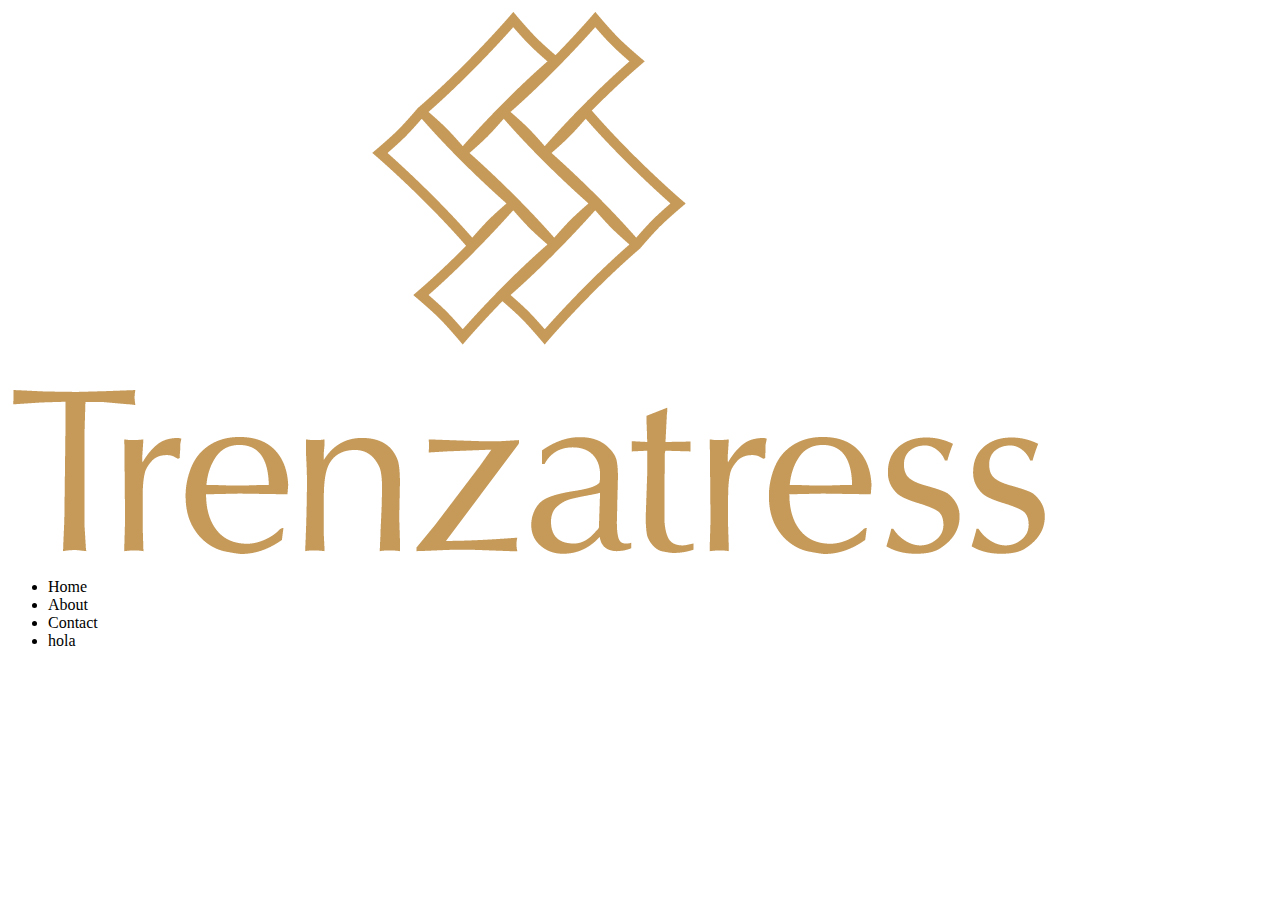
==== index.html @ 8c4ccdc6 "version 0" ====
<!DOCTYPE html>
<html lang="en">
<head>
    <meta charset="UTF-8">
    <meta http-equiv="X-UA-Compatible" content="IE=edge">
    <meta name="viewport" content="width=device-width, initial-scale=1.0">
    <title>Trenzatress</title>
    <link rel="stylesheet" href="css/style.css">
    <script src="js/navegation.js" defer></script>
</head>
<body>
    <header>
        <img src="img/logo.jpg" alt="">
        <nav>
            <ul>
                <li>Home</li>
                <li>About</li>
                <li>Contact</li>
                <li>hola</li>
            </ul>
        </nav>
    </header>
    
</body>
</html>
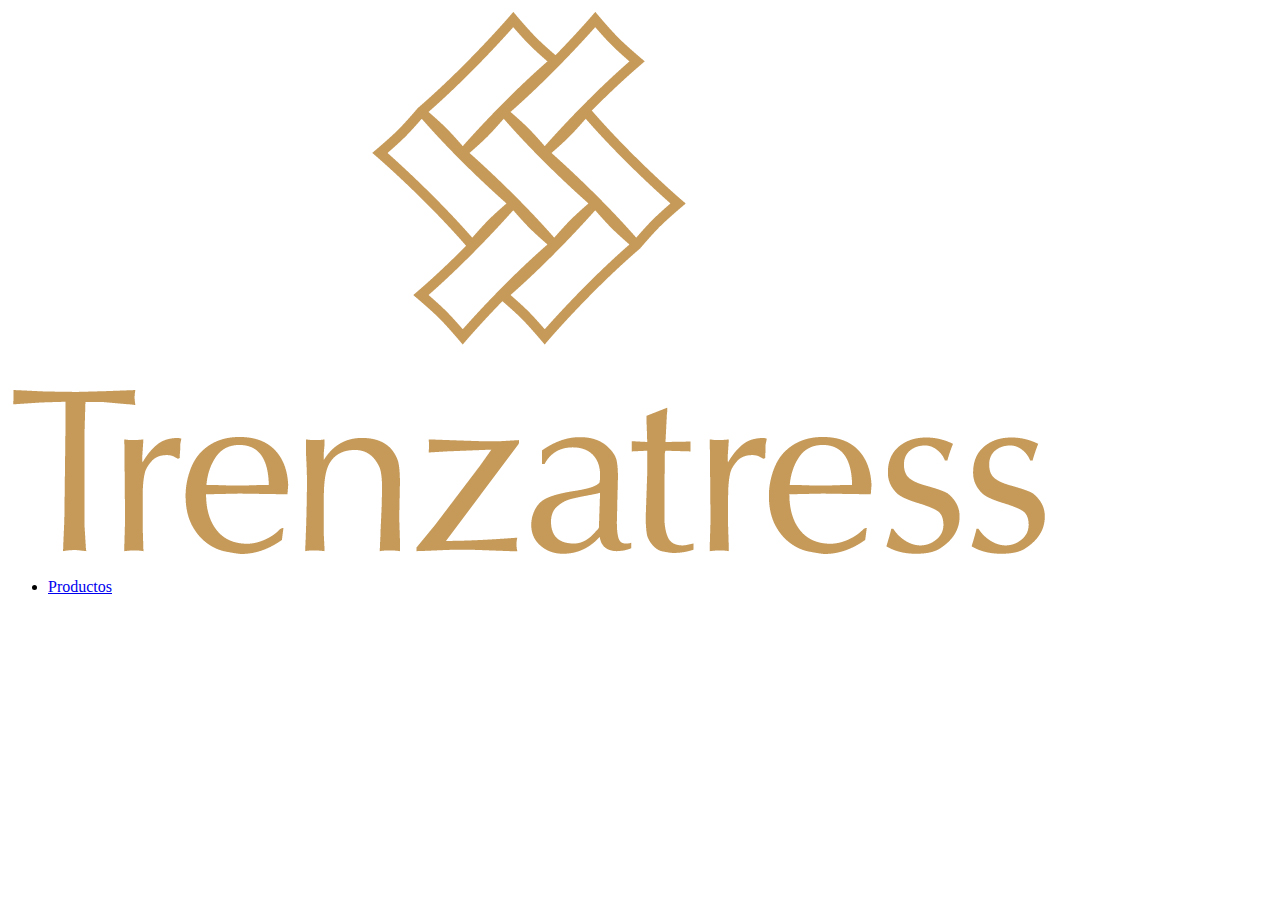
==== commit 888d070b: "Navegacion funcional" ====
--- a/index.html
+++ b/index.html
@@ -10,13 +10,10 @@
 </head>
 <body>
     <header>
-        <img src="img/logo.jpg" alt="">
+        <img src="img/logo.jpg" alt="Logo landing page">
         <nav>
             <ul>
-                <li>Home</li>
-                <li>About</li>
-                <li>Contact</li>
-                <li>hola</li>
+                <li><a href="productos.html">Productos</a></li>
             </ul>
         </nav>
     </header>
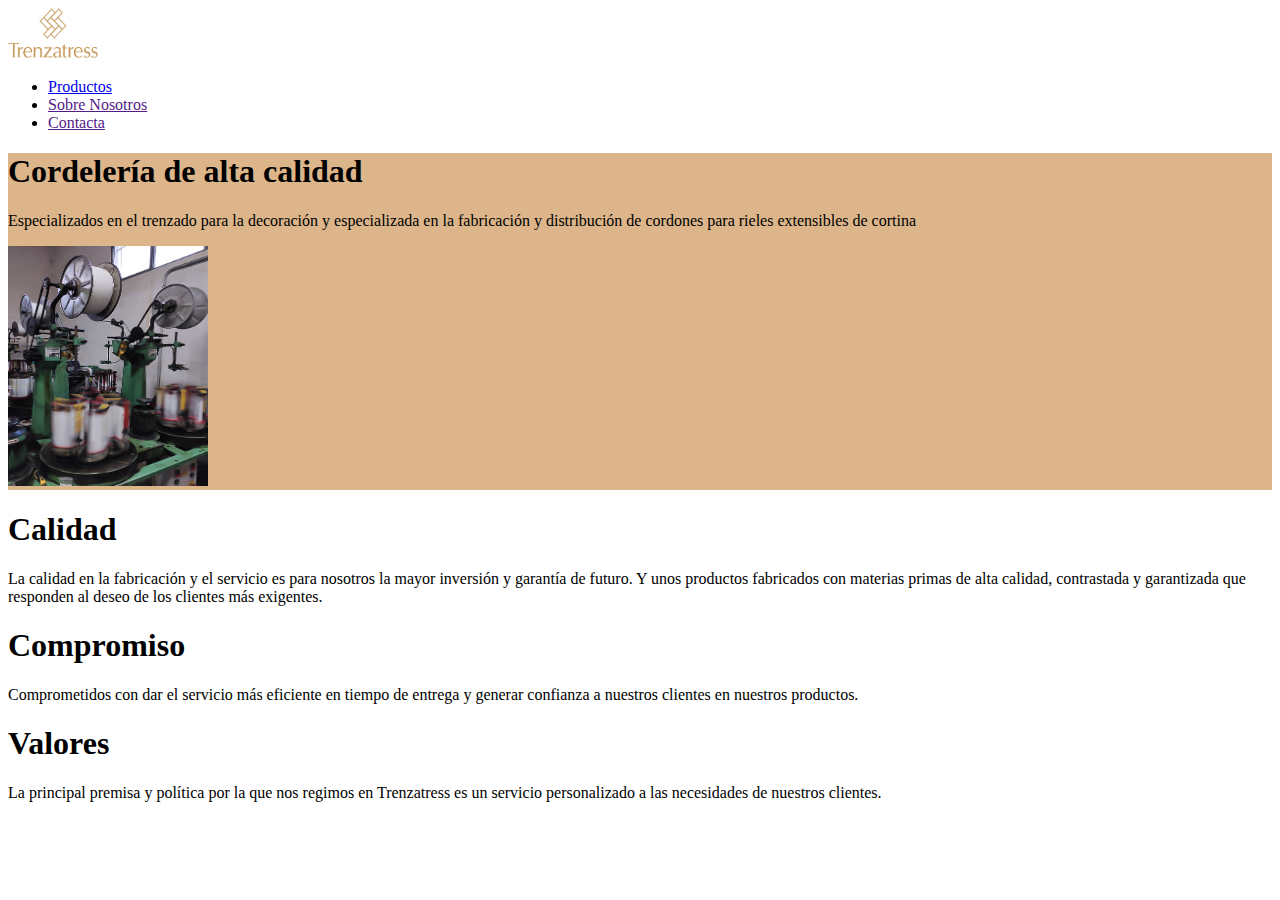
==== commit 79cef76d: "Html" ====
--- a/index.html
+++ b/index.html
@@ -10,13 +10,39 @@
 </head>
 <body>
     <header>
-        <img src="img/logo.jpg" alt="Logo landing page">
+        <img src="img/logo.jpg" alt="Logo landing page" class="logo-empresa">
         <nav>
             <ul>
                 <li><a href="productos.html">Productos</a></li>
+                <li><a href="">Sobre Nosotros</a></li>
+                <li><a href="">Contacta</a></li>
             </ul>
         </nav>
     </header>
+
+    <section class="primer_apartado">
+        <h1>Cordelería de alta calidad</h1>
+        <p>Especializados en el trenzado para la decoración y especializada en la fabricación y distribución de cordones para rieles extensibles de cortina</p>
+        <section class="img-maquina"><img src="img/maquinacoser.jpg" alt="Imágen de una máquina de coser" class="maq-coser"></section>
+    </section>
+
+    <section class="contenedores">
+        <section class="calidad">
+            <h1>Calidad</h1>
+            <p>La calidad en la fabricación y el servicio es para nosotros la mayor inversión y garantía de futuro. Y unos productos fabricados con materias primas de alta calidad, contrastada y garantizada que responden al deseo de los clientes más exigentes.</p>
+        </section>
+        <section class="compromiso">
+            <h1>Compromiso</h1>
+            <p>Comprometidos con dar el servicio más eficiente en tiempo de entrega y generar confianza a nuestros clientes en nuestros productos.</p>
+        </section>
+        <section class="valores">
+            <h1>Valores</h1>
+            <p>La principal premisa y política por la que nos regimos en Trenzatress es un servicio personalizado a las necesidades de nuestros clientes.</p>
+        </section>
+    </section>
     
+    <section class="formulario">
+        
+    </section>
 </body>
 </html>--- a/css/style.css
+++ b/css/style.css
@@ -0,0 +1,17 @@
+.logo-empresa{
+    height: 50px;
+    width: 90px;
+}
+
+.maq-coser{
+    height: 240px;
+    width: 200px;
+}
+
+.img.maq{
+    align-items: flex-end;
+}
+.primer_apartado{
+    margin: 0;
+    background-color: rgb(220, 181, 139);
+}
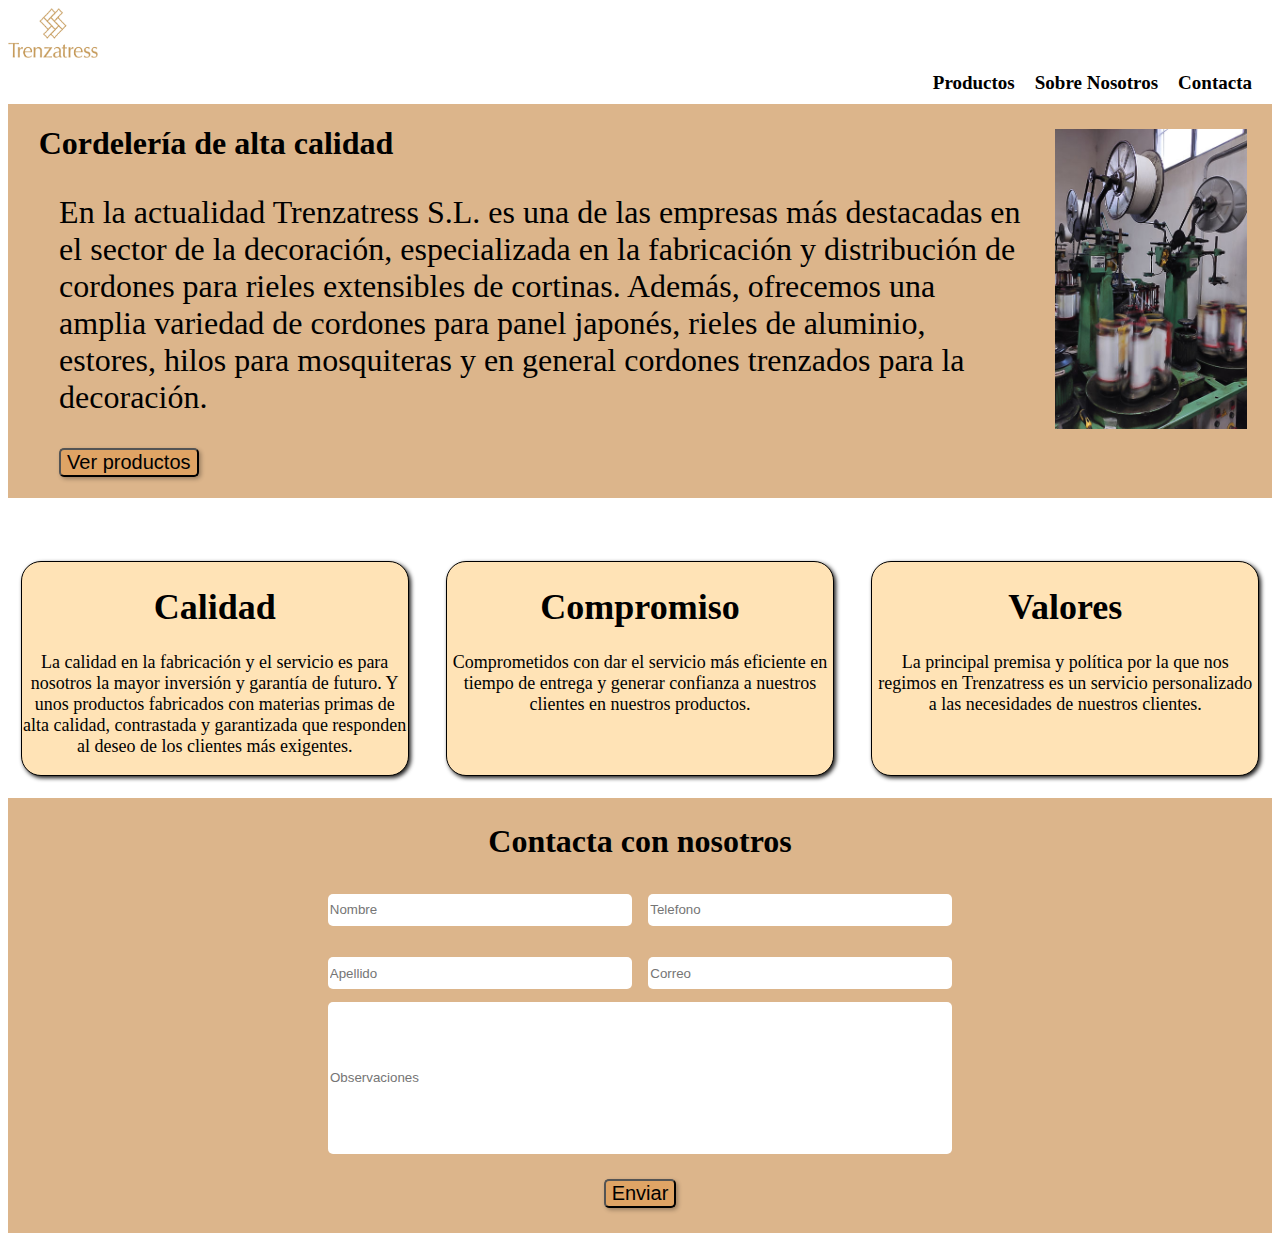
==== commit 4d290f1e: "Version 1" ====
--- a/index.html
+++ b/index.html
@@ -1,5 +1,6 @@
 <!DOCTYPE html>
 <html lang="en">
+
 <head>
     <meta charset="UTF-8">
     <meta http-equiv="X-UA-Compatible" content="IE=edge">
@@ -8,41 +9,70 @@
     <link rel="stylesheet" href="css/style.css">
     <script src="js/navegation.js" defer></script>
 </head>
+
 <body>
     <header>
         <img src="img/logo.jpg" alt="Logo landing page" class="logo-empresa">
         <nav>
-            <ul>
-                <li><a href="productos.html">Productos</a></li>
-                <li><a href="">Sobre Nosotros</a></li>
-                <li><a href="">Contacta</a></li>
+            <ul class="arribaderecha">
+                <li class="lista"><a href="productos.html">Productos</a></li>
+                <li class="lista"><a href="">Sobre Nosotros</a></li>
+                <li class="lista"><a href="">Contacta</a></li>
             </ul>
         </nav>
     </header>
 
-    <section class="primer_apartado">
-        <h1>Cordelería de alta calidad</h1>
-        <p>Especializados en el trenzado para la decoración y especializada en la fabricación y distribución de cordones para rieles extensibles de cortina</p>
-        <section class="img-maquina"><img src="img/maquinacoser.jpg" alt="Imágen de una máquina de coser" class="maq-coser"></section>
+    <section class="primer-apartado">
+        <section class="principal">
+            <h1 class="titulo-principal">Cordelería de alta calidad</h1>
+            <p class="parrafo-principal">En la actualidad Trenzatress S.L. es una de las empresas más destacadas en el
+                sector de la decoración, especializada en la fabricación y distribución de cordones para rieles
+                extensibles de cortinas. Además, ofrecemos una amplia variedad de cordones para panel japonés, rieles de
+                aluminio, estores, hilos para mosquiteras y en general cordones trenzados para la decoración.</p>
+            <button class="ver-productos">Ver productos</button>
+
+        </section>
+        <img src="img/maquinacoser.jpg" alt="Imágen de una máquina de coser" class="maq-coser">
     </section>
 
     <section class="contenedores">
         <section class="calidad">
             <h1>Calidad</h1>
-            <p>La calidad en la fabricación y el servicio es para nosotros la mayor inversión y garantía de futuro. Y unos productos fabricados con materias primas de alta calidad, contrastada y garantizada que responden al deseo de los clientes más exigentes.</p>
+            <p>La calidad en la fabricación y el servicio es para nosotros la mayor inversión y garantía de futuro. Y
+                unos productos fabricados con materias primas de alta calidad, contrastada y garantizada que responden
+                al deseo de los clientes más exigentes.</p>
         </section>
         <section class="compromiso">
             <h1>Compromiso</h1>
-            <p>Comprometidos con dar el servicio más eficiente en tiempo de entrega y generar confianza a nuestros clientes en nuestros productos.</p>
+            <p>Comprometidos con dar el servicio más eficiente en tiempo de entrega y generar confianza a nuestros
+                clientes en nuestros productos.</p>
         </section>
         <section class="valores">
             <h1>Valores</h1>
-            <p>La principal premisa y política por la que nos regimos en Trenzatress es un servicio personalizado a las necesidades de nuestros clientes.</p>
+            <p>La principal premisa y política por la que nos regimos en Trenzatress es un servicio personalizado a las
+                necesidades de nuestros clientes.</p>
         </section>
     </section>
-    
+
     <section class="formulario">
-        
+        <h1 class="contacta">Contacta con nosotros</h1>
+        <section class="datos">
+                <input type="text" class="datos" placeholder="Nombre">
+                <input type="text" class="datos" placeholder="Telefono">
+        </section>
+
+        <section class="datos">
+            <input type="text" class="datos" placeholder="Apellido">
+            <input type="text" class="datos" placeholder="Correo">
+        </section>
+
+        <section class="observaciones">
+            <input type="text" placeholder="Observaciones">
+        </section>
+
+        <button class="enviar">Enviar</button>
+
     </section>
 </body>
+
 </html>--- a/css/style.css
+++ b/css/style.css
@@ -1,17 +1,132 @@
-.logo-empresa{
+.logo-empresa {
     height: 50px;
     width: 90px;
 }
 
-.maq-coser{
-    height: 240px;
-    width: 200px;
+header nav .arribaderecha {
+    display: flex;
+    list-style: none;
+    justify-content: flex-end;
+    margin: 10px;
 }
 
-.img.maq{
-    align-items: flex-end;
+header nav .arribaderecha .lista a {
+    text-decoration: none;
+    margin: 10px;
+    color: black;
+    font-size: 19px;
+    font-weight: bold;
 }
-.primer_apartado{
-    margin: 0;
+
+.primer-apartado .maq-coser {
+    max-height: 300px;
+    max-width: 300px;
+    display: flex;
+    justify-content: flex-end;
+    margin: 2%;
+}
+
+.primer-apartado {
     background-color: rgb(220, 181, 139);
+    justify-content: space-around;
+    display: flex;
 }
+
+.primer-apartado .principal .ver-productos{
+    margin-left: 5%;
+    margin-bottom: 2%;
+    background-color: rgb(223, 164, 101);
+    font-size: 20px;
+    border-radius: 5px;
+    box-shadow: 2px 2px 4px rgba(0, 0, 0, 0.3);
+    cursor: pointer;
+}
+
+
+.primer-apartado .parrafo-principal {
+    font-size: xx-large;
+    margin-left: 5%;
+}
+
+.titulo-principal {
+    font-size: xx-large;
+    margin-left: 3%;
+}
+
+.contenedores {
+    display: flex;
+    border-radius: 20px;
+    gap: 3%;
+    justify-content: space-evenly;
+    margin: 1%;
+    text-align: center;
+    margin-top: 5%;
+    font-size: large;
+}
+
+.contenedores .valores {
+    background-color: rgb(255, 227, 182);
+    border-radius: 20px;
+    width: 33%;
+    box-shadow: 2px 2px 4px rgba(0, 0, 0, 0.9);
+    border: 1px solid black;
+}
+
+.contenedores .compromiso {
+    background-color: rgb(255, 227, 182);
+    border-radius: 20px;
+    width: 33%;
+    box-shadow: 2px 2px 4px rgba(0, 0, 0, 0.9);
+    border: 1px solid black;
+}
+
+.contenedores .calidad {
+    background-color: rgb(255, 227, 182);
+    border-radius: 20px;
+    width: 33%;
+    box-shadow: 2px 2px 4px rgba(0, 0, 0, 0.9);
+    border: 1px solid black;
+}
+
+.formulario{
+    background-color: rgb(220, 181, 139);
+    text-align: center;
+}
+
+
+
+.formulario .datos{
+    justify-content: space-around;
+    border-radius: 5px;
+    border: none;
+    margin: 0.5%;
+    margin-top: 1%;
+}
+
+.formulario .datos input{
+    width: 300px;
+    height: 30px;
+}
+
+
+.formulario .enviar{
+    background-color: rgb(223, 164, 101);
+    font-size: 20px;
+    border-radius: 5px;
+    box-shadow: 2px 2px 4px rgba(0, 0, 0, 0.3);
+    cursor: pointer;
+    margin-bottom: 2%;
+    margin-top: 2%;
+}
+
+.formulario .contacta {
+    padding-top: 2%;
+}
+
+
+.formulario .observaciones input{
+    width: 620px;
+    border-radius: 5px;
+    border: none;
+    height: 150px;
+}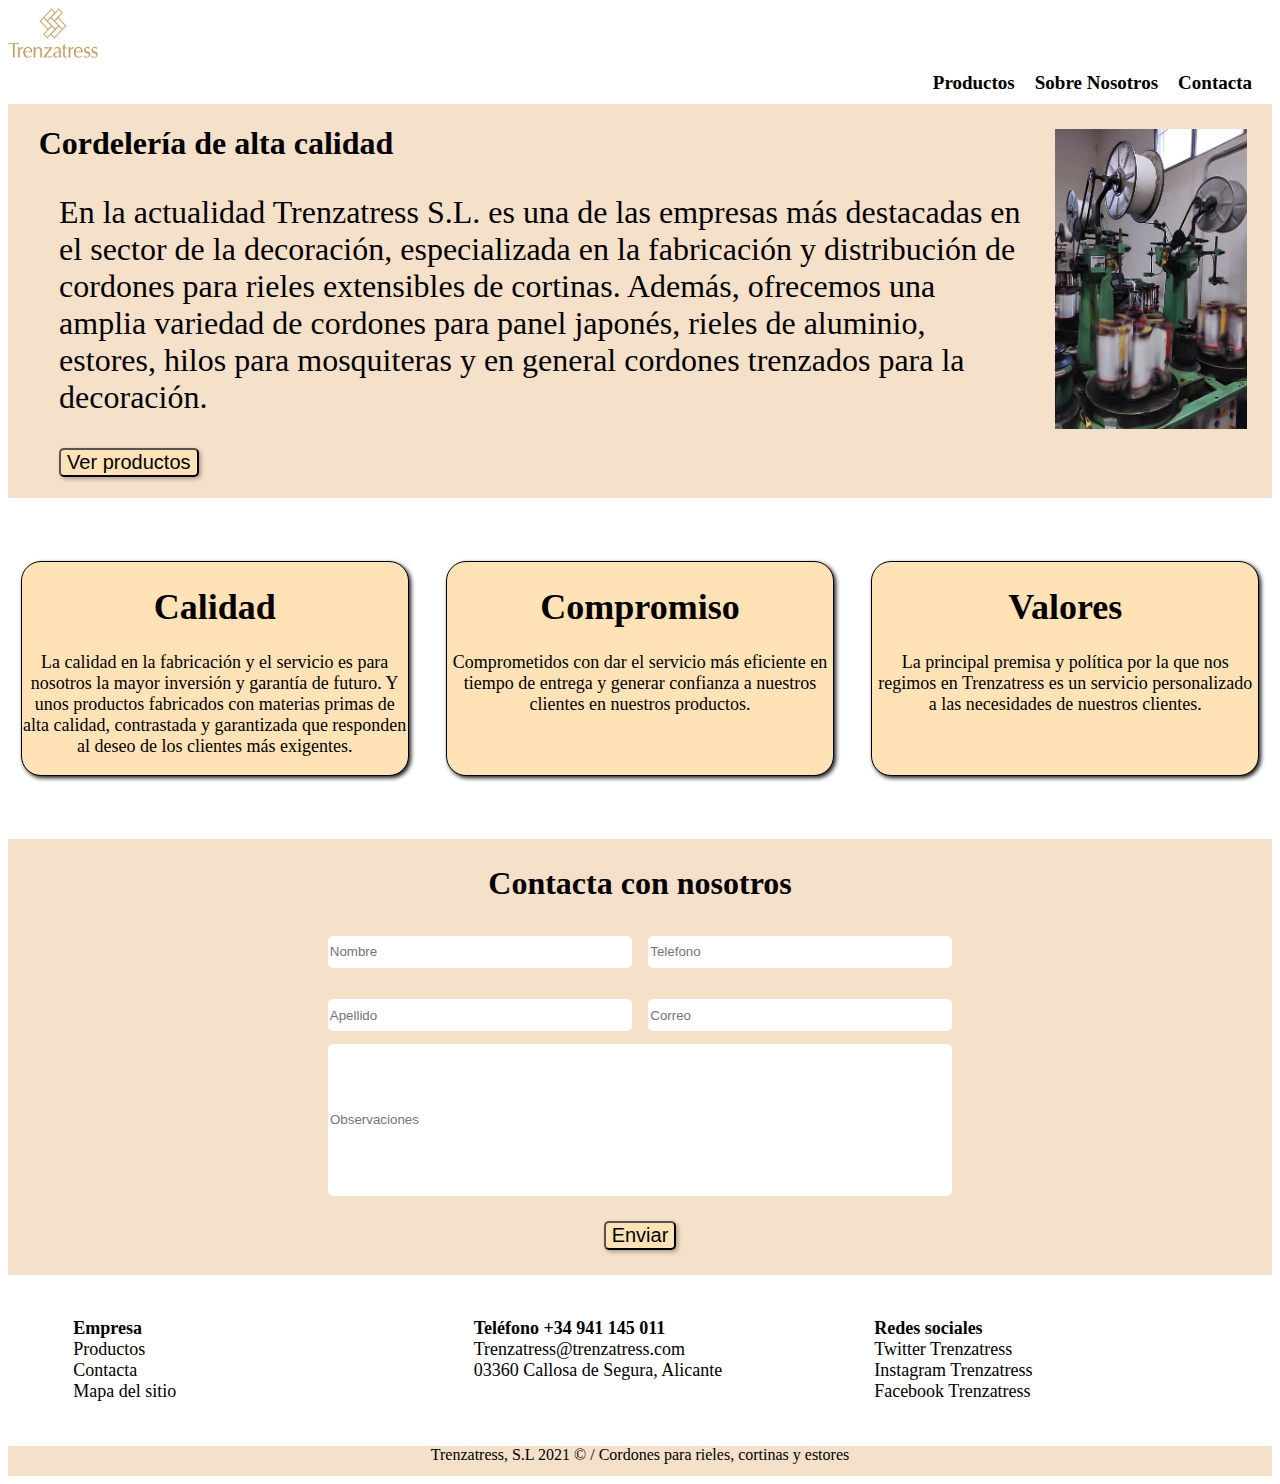
==== commit b6649dd4: "Version 2" ====
--- a/index.html
+++ b/index.html
@@ -57,8 +57,8 @@
     <section class="formulario">
         <h1 class="contacta">Contacta con nosotros</h1>
         <section class="datos">
-                <input type="text" class="datos" placeholder="Nombre">
-                <input type="text" class="datos" placeholder="Telefono">
+            <input type="text" class="datos" placeholder="Nombre">
+            <input type="text" class="datos" placeholder="Telefono">
         </section>
 
         <section class="datos">
@@ -73,6 +73,40 @@
         <button class="enviar">Enviar</button>
 
     </section>
+
+    <section class="abajo-formulario">
+        <section class="primer-abajo">
+            <ul>
+                <li class="negrita">Empresa</li>
+                <li>Productos</li>
+                <li>Contacta</li>
+                <li>Mapa del sitio</li>
+            </ul>
+        </section>
+
+        <section class="segundo-abajo">
+            <ul>
+                <li class="negrita">Teléfono +34 941 145 011</li>
+                <li>Trenzatress@trenzatress.com</li>
+                <li>03360 Callosa de Segura, Alicante</li>
+            </ul>
+        </section>
+
+        <section class="tercer-abajo">
+            <ul>
+                <li class="negrita">Redes sociales</li>
+                <li>Twitter Trenzatress</li>
+                <li>Instagram Trenzatress</li>
+                <li>Facebook Trenzatress</li>
+            </ul>
+        </section>
+
+    </section>
+
+    <footer class="abajo">
+        <p>Trenzatress, S.L 2021 © / Cordones para rieles, cortinas y estores</p>
+    </footer>
+
 </body>
 
 </html>--- a/css/style.css
+++ b/css/style.css
@@ -27,15 +27,15 @@
 }
 
 .primer-apartado {
-    background-color: rgb(220, 181, 139);
+    background-color: rgb(245, 224, 202);
     justify-content: space-around;
     display: flex;
 }
 
-.primer-apartado .principal .ver-productos{
+.primer-apartado .principal .ver-productos {
     margin-left: 5%;
     margin-bottom: 2%;
-    background-color: rgb(223, 164, 101);
+    background-color: rgb(255, 227, 182);
     font-size: 20px;
     border-radius: 5px;
     box-shadow: 2px 2px 4px rgba(0, 0, 0, 0.3);
@@ -88,14 +88,15 @@
     border: 1px solid black;
 }
 
-.formulario{
-    background-color: rgb(220, 181, 139);
+.formulario {
+    background-color: rgb(245, 224, 202);
     text-align: center;
+    margin-top: 5%;
 }
 
 
 
-.formulario .datos{
+.formulario .datos {
     justify-content: space-around;
     border-radius: 5px;
     border: none;
@@ -103,14 +104,14 @@
     margin-top: 1%;
 }
 
-.formulario .datos input{
+.formulario .datos input {
     width: 300px;
     height: 30px;
 }
 
 
-.formulario .enviar{
-    background-color: rgb(223, 164, 101);
+.formulario .enviar {
+    background-color: rgb(255, 227, 182);
     font-size: 20px;
     border-radius: 5px;
     box-shadow: 2px 2px 4px rgba(0, 0, 0, 0.3);
@@ -124,9 +125,51 @@
 }
 
 
-.formulario .observaciones input{
+.formulario .observaciones input {
     width: 620px;
     border-radius: 5px;
     border: none;
     height: 150px;
+}
+
+.abajo-formulario {
+    display: flex;
+    font-size: large;
+    margin: 2%;
+}
+
+.abajo-formulario li {
+    list-style: none;
+    text-decoration: none;
+}
+
+.abajo-formulario .primer-abajo {
+    width: 33%;
+}
+
+.abajo-formulario .segundo-abajo {
+    width: 33%;
+}
+
+.abajo-formulario .tercer-abajo {
+    width: 33%;
+}
+
+.abajo-formulario .primer-abajo .negrita {
+    font-weight: bold;
+}
+
+.abajo-formulario .segundo-abajo .negrita {
+    font-weight: bold;
+}
+
+.abajo-formulario .tercer-abajo .negrita {
+    font-weight: bold;
+}
+
+.abajo {
+    background-color: rgb(245, 224, 202);
+    text-align: center;
+    position: relative;
+    height: 30px;
 }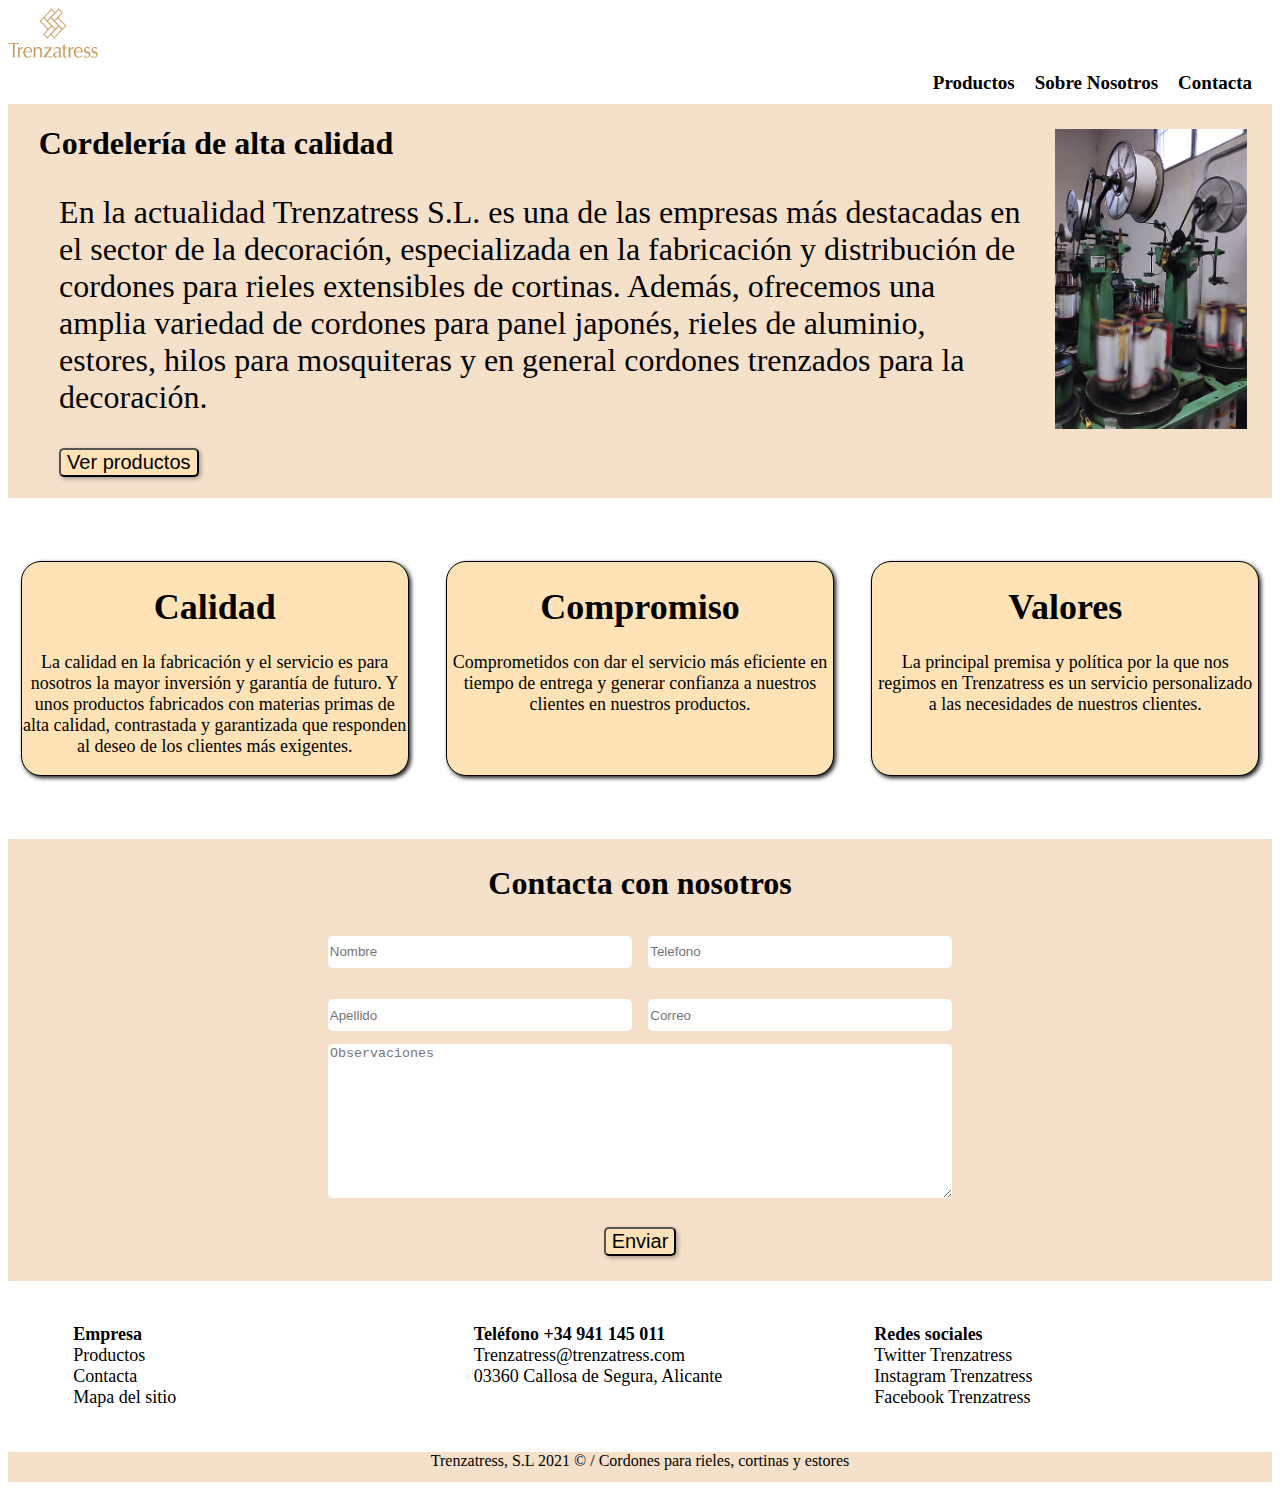
==== commit 8f90f883: "Version 4" ====
--- a/index.html
+++ b/index.html
@@ -67,7 +67,7 @@
         </section>
 
         <section class="observaciones">
-            <input type="text" placeholder="Observaciones">
+            <textarea type="text" placeholder="Observaciones"></textarea>
         </section>
 
         <button class="enviar">Enviar</button>
@@ -107,6 +107,10 @@
         <p>Trenzatress, S.L 2021 © / Cordones para rieles, cortinas y estores</p>
     </footer>
 
+    <audio id="beep-sound">
+        <source src="img/5012.mp3" type="audio/mpeg">
+    </audio>
+
 </body>
 
 </html>--- a/css/style.css
+++ b/css/style.css
@@ -125,7 +125,7 @@
 }
 
 
-.formulario .observaciones input {
+.formulario .observaciones textarea {
     width: 620px;
     border-radius: 5px;
     border: none;
